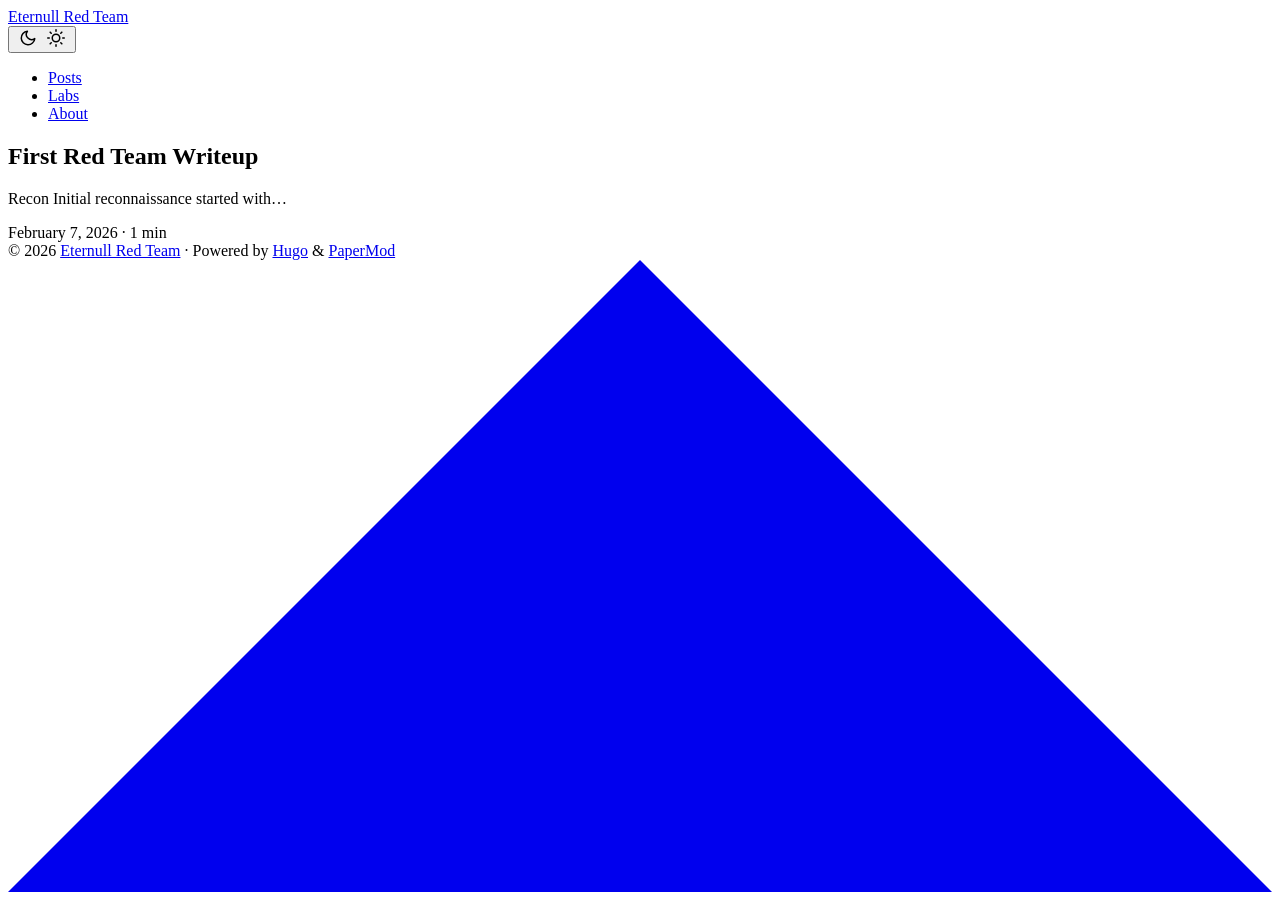
==== public/index.html @ 3f23af82 "PaperMod site" ====
<!doctype html><html lang=en dir=auto data-theme=dark><head><meta name=generator content="Hugo 0.155.2"><meta charset=utf-8><meta http-equiv=X-UA-Compatible content="IE=edge"><meta name=viewport content="width=device-width,initial-scale=1,shrink-to-fit=no"><meta name=robots content="index, follow"><title>Eternull Red Team</title><meta name=description content><meta name=author content><link rel=canonical href=https://eternull.ink/><link crossorigin=anonymous href=/assets/css/stylesheet.da3211e5ef867bf2b75fd5a6515cfed7195c011e8ab735694e203810a827097b.css integrity="sha256-2jIR5e+Ge/K3X9WmUVz+1xlcAR6KtzVpTiA4EKgnCXs=" rel="preload stylesheet" as=style><link rel=icon href=https://eternull.ink/favicon.ico><link rel=icon type=image/png sizes=16x16 href=https://eternull.ink/favicon-16x16.png><link rel=icon type=image/png sizes=32x32 href=https://eternull.ink/favicon-32x32.png><link rel=apple-touch-icon href=https://eternull.ink/apple-touch-icon.png><link rel=mask-icon href=https://eternull.ink/safari-pinned-tab.svg><meta name=theme-color content="#2e2e33"><meta name=msapplication-TileColor content="#2e2e33"><link rel=alternate type=application/rss+xml href=https://eternull.ink/index.xml title=rss><link rel=alternate hreflang=en href=https://eternull.ink/><noscript><style>#theme-toggle,.top-link{display:none}</style></noscript><script>localStorage.getItem("pref-theme")==="light"&&(document.querySelector("html").dataset.theme="light")</script><meta property="og:url" content="https://eternull.ink/"><meta property="og:site_name" content="Eternull Red Team"><meta property="og:title" content="Eternull Red Team"><meta property="og:locale" content="en"><meta property="og:type" content="website"><meta name=twitter:card content="summary"><meta name=twitter:title content="Eternull Red Team"><meta name=twitter:description content><script type=application/ld+json>{"@context":"https://schema.org","@type":"Organization","name":"Eternull Red Team","url":"https://eternull.ink/","description":"","logo":"https://eternull.ink/favicon.ico","sameAs":[]}</script></head><body class=list id=top><header class=header><nav class=nav><div class=logo><a href=https://eternull.ink/ accesskey=h title="Eternull Red Team (Alt + H)">Eternull Red Team</a><div class=logo-switches><button id=theme-toggle accesskey=t title="(Alt + T)" aria-label="Toggle theme">
<svg id="moon" width="24" height="18" viewBox="0 0 24 24" fill="none" stroke="currentColor" stroke-width="2" stroke-linecap="round" stroke-linejoin="round"><path d="M21 12.79A9 9 0 1111.21 3 7 7 0 0021 12.79z"/></svg>
<svg id="sun" width="24" height="18" viewBox="0 0 24 24" fill="none" stroke="currentColor" stroke-width="2" stroke-linecap="round" stroke-linejoin="round"><circle cx="12" cy="12" r="5"/><line x1="12" y1="1" x2="12" y2="3"/><line x1="12" y1="21" x2="12" y2="23"/><line x1="4.22" y1="4.22" x2="5.64" y2="5.64"/><line x1="18.36" y1="18.36" x2="19.78" y2="19.78"/><line x1="1" y1="12" x2="3" y2="12"/><line x1="21" y1="12" x2="23" y2="12"/><line x1="4.22" y1="19.78" x2="5.64" y2="18.36"/><line x1="18.36" y1="5.64" x2="19.78" y2="4.22"/></svg></button></div></div><ul id=menu><li><a href=https://eternull.ink/posts/ title=Posts><span>Posts</span></a></li><li><a href=https://eternull.ink/labs/ title=Labs><span>Labs</span></a></li><li><a href=https://eternull.ink/about/ title=About><span>About</span></a></li></ul></nav></header><main class=main><article class=first-entry><header class=entry-header><h2 class=entry-hint-parent>First Red Team Writeup</h2></header><div class=entry-content><p>Recon Initial reconnaissance started with…</p></div><footer class=entry-footer><span title='2026-02-07 00:00:00 +0000 UTC'>February 7, 2026</span>&nbsp;·&nbsp;<span>1 min</span></footer><a class=entry-link aria-label="post link to First Red Team Writeup" href=https://eternull.ink/posts/first-writeup/></a></article></main><footer class=footer><span>&copy; 2026 <a href=https://eternull.ink/>Eternull Red Team</a></span> ·
<span>Powered by
<a href=https://gohugo.io/ rel="noopener noreferrer" target=_blank>Hugo</a> &
<a href=https://github.com/adityatelange/hugo-PaperMod/ rel=noopener target=_blank>PaperMod</a></span></footer><a href=#top aria-label="go to top" title="Go to Top (Alt + G)" class=top-link id=top-link accesskey=g><svg viewBox="0 0 12 6" fill="currentColor"><path d="M12 6H0l6-6z"/></svg>
</a><script>let menu=document.getElementById("menu");if(menu){const e=localStorage.getItem("menu-scroll-position");e&&(menu.scrollLeft=parseInt(e,10)),menu.onscroll=function(){localStorage.setItem("menu-scroll-position",menu.scrollLeft)}}document.querySelectorAll('a[href^="#"]').forEach(e=>{e.addEventListener("click",function(e){e.preventDefault();var t=this.getAttribute("href").substr(1);window.matchMedia("(prefers-reduced-motion: reduce)").matches?document.querySelector(`[id='${decodeURIComponent(t)}']`).scrollIntoView():document.querySelector(`[id='${decodeURIComponent(t)}']`).scrollIntoView({behavior:"smooth"}),t==="top"?history.replaceState(null,null," "):history.pushState(null,null,`#${t}`)})})</script><script>var mybutton=document.getElementById("top-link");window.onscroll=function(){document.body.scrollTop>800||document.documentElement.scrollTop>800?(mybutton.style.visibility="visible",mybutton.style.opacity="1"):(mybutton.style.visibility="hidden",mybutton.style.opacity="0")}</script><script>document.getElementById("theme-toggle").addEventListener("click",()=>{const e=document.querySelector("html");e.dataset.theme==="dark"?(e.dataset.theme="light",localStorage.setItem("pref-theme","light")):(e.dataset.theme="dark",localStorage.setItem("pref-theme","dark"))})</script></body></html>
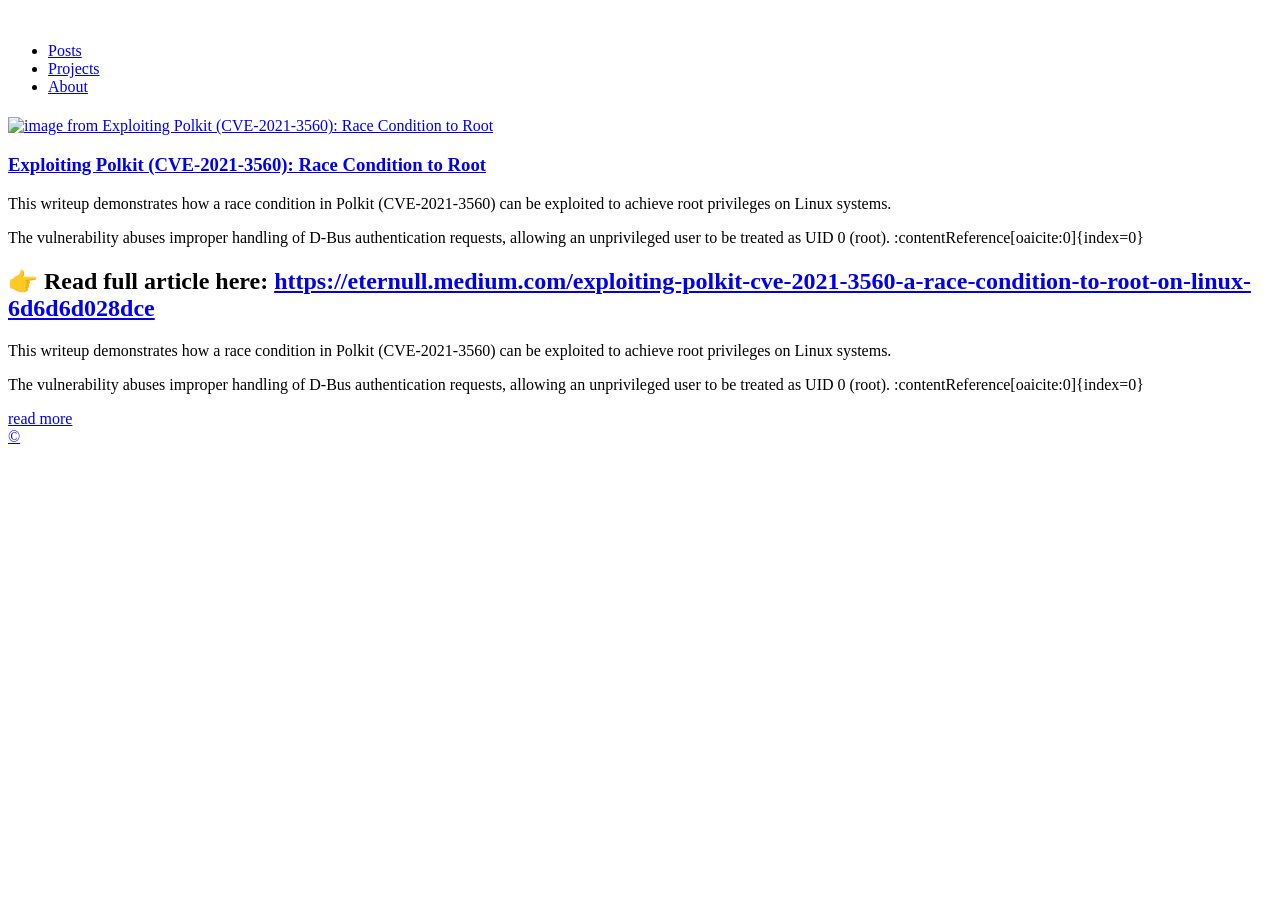
==== commit 74600a56: "Update logo, hero, and first blog post" ====
--- a/public/index.html
+++ b/public/index.html
@@ -1,7 +1,187 @@
-<!doctype html><html lang=en dir=auto data-theme=dark><head><meta name=generator content="Hugo 0.155.2"><meta charset=utf-8><meta http-equiv=X-UA-Compatible content="IE=edge"><meta name=viewport content="width=device-width,initial-scale=1,shrink-to-fit=no"><meta name=robots content="index, follow"><title>Eternull Red Team</title><meta name=description content><meta name=author content><link rel=canonical href=https://eternull.ink/><link crossorigin=anonymous href=/assets/css/stylesheet.da3211e5ef867bf2b75fd5a6515cfed7195c011e8ab735694e203810a827097b.css integrity="sha256-2jIR5e+Ge/K3X9WmUVz+1xlcAR6KtzVpTiA4EKgnCXs=" rel="preload stylesheet" as=style><link rel=icon href=https://eternull.ink/favicon.ico><link rel=icon type=image/png sizes=16x16 href=https://eternull.ink/favicon-16x16.png><link rel=icon type=image/png sizes=32x32 href=https://eternull.ink/favicon-32x32.png><link rel=apple-touch-icon href=https://eternull.ink/apple-touch-icon.png><link rel=mask-icon href=https://eternull.ink/safari-pinned-tab.svg><meta name=theme-color content="#2e2e33"><meta name=msapplication-TileColor content="#2e2e33"><link rel=alternate type=application/rss+xml href=https://eternull.ink/index.xml title=rss><link rel=alternate hreflang=en href=https://eternull.ink/><noscript><style>#theme-toggle,.top-link{display:none}</style></noscript><script>localStorage.getItem("pref-theme")==="light"&&(document.querySelector("html").dataset.theme="light")</script><meta property="og:url" content="https://eternull.ink/"><meta property="og:site_name" content="Eternull Red Team"><meta property="og:title" content="Eternull Red Team"><meta property="og:locale" content="en"><meta property="og:type" content="website"><meta name=twitter:card content="summary"><meta name=twitter:title content="Eternull Red Team"><meta name=twitter:description content><script type=application/ld+json>{"@context":"https://schema.org","@type":"Organization","name":"Eternull Red Team","url":"https://eternull.ink/","description":"","logo":"https://eternull.ink/favicon.ico","sameAs":[]}</script></head><body class=list id=top><header class=header><nav class=nav><div class=logo><a href=https://eternull.ink/ accesskey=h title="Eternull Red Team (Alt + H)">Eternull Red Team</a><div class=logo-switches><button id=theme-toggle accesskey=t title="(Alt + T)" aria-label="Toggle theme">
-<svg id="moon" width="24" height="18" viewBox="0 0 24 24" fill="none" stroke="currentColor" stroke-width="2" stroke-linecap="round" stroke-linejoin="round"><path d="M21 12.79A9 9 0 1111.21 3 7 7 0 0021 12.79z"/></svg>
-<svg id="sun" width="24" height="18" viewBox="0 0 24 24" fill="none" stroke="currentColor" stroke-width="2" stroke-linecap="round" stroke-linejoin="round"><circle cx="12" cy="12" r="5"/><line x1="12" y1="1" x2="12" y2="3"/><line x1="12" y1="21" x2="12" y2="23"/><line x1="4.22" y1="4.22" x2="5.64" y2="5.64"/><line x1="18.36" y1="18.36" x2="19.78" y2="19.78"/><line x1="1" y1="12" x2="3" y2="12"/><line x1="21" y1="12" x2="23" y2="12"/><line x1="4.22" y1="19.78" x2="5.64" y2="18.36"/><line x1="18.36" y1="5.64" x2="19.78" y2="4.22"/></svg></button></div></div><ul id=menu><li><a href=https://eternull.ink/posts/ title=Posts><span>Posts</span></a></li><li><a href=https://eternull.ink/labs/ title=Labs><span>Labs</span></a></li><li><a href=https://eternull.ink/about/ title=About><span>About</span></a></li></ul></nav></header><main class=main><article class=first-entry><header class=entry-header><h2 class=entry-hint-parent>First Red Team Writeup</h2></header><div class=entry-content><p>Recon Initial reconnaissance started with…</p></div><footer class=entry-footer><span title='2026-02-07 00:00:00 +0000 UTC'>February 7, 2026</span>&nbsp;·&nbsp;<span>1 min</span></footer><a class=entry-link aria-label="post link to First Red Team Writeup" href=https://eternull.ink/posts/first-writeup/></a></article></main><footer class=footer><span>&copy; 2026 <a href=https://eternull.ink/>Eternull Red Team</a></span> ·
-<span>Powered by
-<a href=https://gohugo.io/ rel="noopener noreferrer" target=_blank>Hugo</a> &
-<a href=https://github.com/adityatelange/hugo-PaperMod/ rel=noopener target=_blank>PaperMod</a></span></footer><a href=#top aria-label="go to top" title="Go to Top (Alt + G)" class=top-link id=top-link accesskey=g><svg viewBox="0 0 12 6" fill="currentColor"><path d="M12 6H0l6-6z"/></svg>
-</a><script>let menu=document.getElementById("menu");if(menu){const e=localStorage.getItem("menu-scroll-position");e&&(menu.scrollLeft=parseInt(e,10)),menu.onscroll=function(){localStorage.setItem("menu-scroll-position",menu.scrollLeft)}}document.querySelectorAll('a[href^="#"]').forEach(e=>{e.addEventListener("click",function(e){e.preventDefault();var t=this.getAttribute("href").substr(1);window.matchMedia("(prefers-reduced-motion: reduce)").matches?document.querySelector(`[id='${decodeURIComponent(t)}']`).scrollIntoView():document.querySelector(`[id='${decodeURIComponent(t)}']`).scrollIntoView({behavior:"smooth"}),t==="top"?history.replaceState(null,null," "):history.pushState(null,null,`#${t}`)})})</script><script>var mybutton=document.getElementById("top-link");window.onscroll=function(){document.body.scrollTop>800||document.documentElement.scrollTop>800?(mybutton.style.visibility="visible",mybutton.style.opacity="1"):(mybutton.style.visibility="hidden",mybutton.style.opacity="0")}</script><script>document.getElementById("theme-toggle").addEventListener("click",()=>{const e=document.querySelector("html");e.dataset.theme==="dark"?(e.dataset.theme="light",localStorage.setItem("pref-theme","light")):(e.dataset.theme="dark",localStorage.setItem("pref-theme","dark"))})</script></body></html>+<!DOCTYPE html>
+<html lang="en-us">
+  <head><script src="/livereload.js?mindelay=10&amp;v=2&amp;port=1313&amp;path=livereload" data-no-instant defer></script>
+    <meta charset="utf-8">
+    <meta http-equiv="X-UA-Compatible" content="IE=edge,chrome=1">
+    
+    <title></title>
+    <meta name="viewport" content="width=device-width,minimum-scale=1">
+    <meta name="description" content="">
+    <meta name="generator" content="Hugo 0.158.0">
+    
+    
+    
+      <meta name="robots" content="noindex, nofollow">
+    
+    
+
+    
+<link rel="stylesheet" href="/ananke/css/main.min.css" >
+
+
+
+  
+    <link rel="stylesheet" href="/css/custom.css">
+  
+
+
+    
+
+
+    
+      
+
+    
+
+    
+    
+      <link href="/index.xml" rel="alternate" type="application/rss+xml" title="" />
+      <link href="/index.xml" rel="feed" type="application/rss+xml" title="" />
+      
+    
+
+    
+      <link rel="canonical" href="http://localhost:1313/">
+    
+
+    
+    
+    <meta property="og:url" content="http://localhost:1313/">
+  <meta property="og:locale" content="en_us">
+  <meta property="og:type" content="website">
+
+  <meta itemprop="datePublished" content="2026-03-29T00:00:00+00:00">
+  <meta itemprop="dateModified" content="2026-03-29T00:00:00+00:00">
+  <meta name="twitter:card" content="summary">
+
+	
+  </head><body class="ma0 avenir bg-near-white development is-home">
+    
+
+  
+  
+  <header class="cover bg-top" style="background-image: url('http://localhost:1313/images/hero.jpg');">
+    
+    <div class="bg-black-60">
+      <nav class="pv3 ph3 ph4-ns" role="navigation">
+  <div class="flex-l center items-center justify-between">
+    <a href="/" class="f3 fw2 hover-white white-90 dib no-underline">
+      
+        <img src="/images/logo.png" class="w100 mw5-ns" alt="" />
+      
+    </a>
+    <div class="flex-l items-center">
+      
+
+      
+        <ul class="pl0 mr3">
+          
+          <li class="list f5 f4-ns fw4 dib pr3">
+            <a class="hover-white white-90 no-underline" href="/posts/" title="Posts page">
+              Posts
+            </a>
+          </li>
+          
+          <li class="list f5 f4-ns fw4 dib pr3">
+            <a class="hover-white white-90 no-underline" href="/projects/" title="Projects page">
+              Projects
+            </a>
+          </li>
+          
+          <li class="list f5 f4-ns fw4 dib pr3">
+            <a class="hover-white white-90 no-underline" href="/about/" title="About page">
+              About
+            </a>
+          </li>
+          
+        </ul>
+      
+      <div class="ananke-socials"></div>
+
+    </div>
+  </div>
+</nav>
+
+      <div class="tc-l pv4 pv6-l ph3 ph4-ns">
+        <h1 class="f2 f-subheadline-l fw2 white-90 mb0 lh-title">
+          
+        </h1>
+        
+      </div>
+    </div>
+  </header>
+
+
+    <main class="pb7" role="main">
+      <article class="cf ph3 ph5-l pv3 pv4-l f4 tc-l center measure-wide lh-copy nested-links mid-gray">
+    
+  </article>
+
+  
+  
+  
+  
+  
+
+  
+    <div class="pa3 pa4-ns w-100 w-70-ns center">
+      
+
+      <section class="w-100 mw8">
+        
+        
+          <div class="w-100 mb4 relative">
+            
+<article class="bb b--black-10">
+  <div class="db pv4 ph3 ph0-l dark-gray no-underline">
+    <div class="flex-column flex-row-ns flex">
+      
+          
+        <div class="pr3-ns mb4 mb0-ns w-100 w-40-ns">
+          <a href="/posts/polkit-cve-2021-3560/" class="db grow">
+            <img src="http://localhost:1313/images/polkit.jpg" class="img" alt="image from Exploiting Polkit (CVE-2021-3560): Race Condition to Root">
+          </a>
+        </div>
+      
+      <div class="blah w-100 w-60-ns pl3-ns">
+        <h1 class="f3 fw1 athelas mt0 lh-title">
+          <a href="/posts/polkit-cve-2021-3560/" class="color-inherit dim link">
+            Exploiting Polkit (CVE-2021-3560): Race Condition to Root
+            </a>
+        </h1>
+        <div class="f6 f5-l lh-copy nested-copy-line-height nested-links">
+          <p>This writeup demonstrates how a race condition in Polkit (CVE-2021-3560) can be exploited to achieve root privileges on Linux systems.</p>
+<p>The vulnerability abuses improper handling of D-Bus authentication requests, allowing an unprivileged user to be treated as UID 0 (root). :contentReference[oaicite:0]{index=0}</p>
+<h2>👉 <strong>Read full article here:</strong>
+<a href="https://eternull.medium.com/exploiting-polkit-cve-2021-3560-a-race-condition-to-root-on-linux-6d6d6d028dce">https://eternull.medium.com/exploiting-polkit-cve-2021-3560-a-race-condition-to-root-on-linux-6d6d6d028dce</a></h2>
+<p>This writeup demonstrates how a race condition in Polkit (CVE-2021-3560) can be exploited to achieve root privileges on Linux systems.</p>
+<p>The vulnerability abuses improper handling of D-Bus authentication requests, allowing an unprivileged user to be treated as UID 0 (root). :contentReference[oaicite:0]{index=0}</p>
+        </div>
+        <a href="/posts/polkit-cve-2021-3560/" class="ba b--moon-gray bg-light-gray br2 color-inherit dib f7 hover-bg-moon-gray link mt2 ph2 pv1">read more</a>
+      </div>
+    </div>
+  </div>
+</article>
+
+          </div>
+        
+      </section>
+
+      
+
+    </div>
+  
+
+    </main>
+    <footer class="bg-black bottom-0 w-100 pa3" role="contentinfo">
+  <div class="flex justify-between">
+  <a class="f4 fw4 hover-white white-70 dn dib-ns pv2 ph3 no-underline" href="http://localhost:1313/" >
+    &copy; 
+  </a>
+    <div><div class="ananke-socials"></div>
+</div>
+  </div>
+</footer>
+
+  </body>
+</html>
